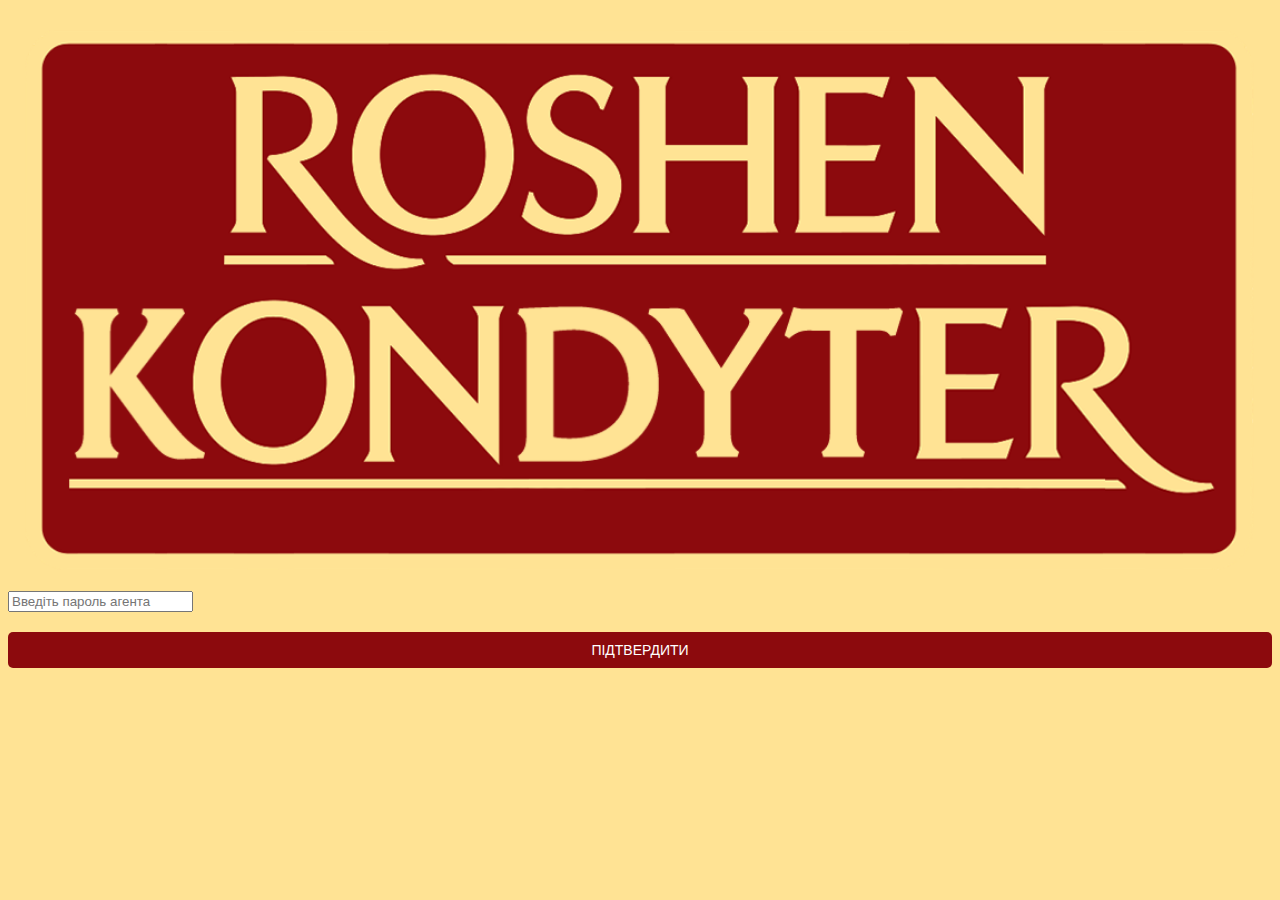
==== index.html @ 338964ea "Add files via upload" ====
<!DOCTYPE html>
<html>
<head>
    <meta charset='UTF-8'>
    <title>РОШЕН-КОНДИТЕР</title>
    <meta name="viewport" content="width=device-width, initial-scale=1.0">
    <link rel="stylesheet" href="main.css">
</head>
<body>
	<div id="password-container">
		<div class="image-logo">
			<img src="logo.png" alt="logo roshen-kondyter">
		</div>
        <input type="text" id="password" placeholder="Введіть пароль агента">
        <button onclick="checkPassword()">ПІДТВЕРДИТИ</button>
    </div>
    
    <div id="page-wrap" style="display: none;">
        <button onclick="openPricePage()">ПРАЙС</button>
        <div class="orders-container">
            <h2 id="agentName"></h2>
            <div class="search-container">
                <input type="text" id="searchInput" placeholder="Пошук за ТТ або Адресою...">
            </div>
            <div class="table-responsive">
                <table id="ordersTable">
                    <thead>
                        <tr>
                            <th>Стадія</th>
                            <th>ТТ</th>
                            <th>Адреса</th>
                            <th>Сума Замовлення</th>
                            <th>Сума Рахунку</th>
                            <th>Експедитор</th>
                        </tr>
                    </thead>
                    <tbody id="ordersBody"></tbody>
                </table>
            </div>
        </div>
    </div>
	<script src="index.js"></script>
</body>
</html>
---- main.css ----
body {
    font-family: Verdana, sans-serif;
    background-color: #ffe394;
}

.password-container input[type="text"] {
    width: 100%;
    max-width: 100%;
    margin-top: 1%;
    font-size: 16px; 
    padding: 10px 0px;
    border-radius: 5px;   
}

.image-logo {
    width: 100%; 
    margin: 0 auto; 
}

.image-logo img {
    width: 100%; 
    height: auto; 
    display: block;
}

button {
    padding: 10px 5px; 
    font-size: 14px; 
    width: 100%; 
    margin: 0 auto;
    margin-top: 20px;
    background-color: #8c0a0d;
    color: #fff;
    border: none;
    border-radius: 5px;
    cursor: pointer;
    transition: background-color 0.3s;
    display: block;
}

button:hover {
    background-color: #111;
}

.orders-container { /*Файл index.html*/
    width: 90%;
    max-width: 90vw;
    max-height: 90vh; 
    
    margin: 10px auto;
    padding: 5px;
    
    font-size: 10px;
    text-align: center;
    
    overflow-y: auto;
    overflow-x: auto; 
}

.search-container {
    width: 100%;
    max-width: 100%;
    margin-bottom: 20px;
	margin-top: 10px;
}

.search-container input {
    width: 100%;
    padding: 10px;
    border: 1px solid #ccc;
    border-radius: 5px;
    box-sizing: border-box;
}

table {
    width: 100%;
    border-collapse: collapse;
    margin-bottom: 20px;
}

th, td {
    padding: 10px;
    border-bottom: 2px solid #fff;
}

tbody tr[data-stage="Новый"] {
    background-color: #23fae8;
}

tbody tr[data-stage="Обработан"] {
    background-color: #fab011;
}

tbody tr[data-stage="ЧастичноОбработан"] {
    background-color: #f0a7fa;
}

tbody tr[data-stage="НеОбработан"] {
    background-color: #ff837a;
}

tbody tr[data-stage="Отгружен"] {
    background-color: #6bf29c;
}

tbody tr[data-stage="Отменен"] {
    background-color: #c9c9c9;
}

#ordersTable th, #priceList th {
	background-color: #fff;
	font-size: 11px;
}

.warehouse-filters {
	display: flex;
	flex-direction: column;
	align-items: center;
	margin-bottom: 20px;
	font-size: 12px;
}
.separator {
	margin: 20px 0;
	width: 80%;
	border-bottom: 2px solid #000;
}
.checkbox-group {
	display: flex;
	justify-content: center;
	gap: 20px;
}

/* Групи та товари */
.group-row {
    background-color: #8c0a0d;
    font-weight: bold;
	color: #fff;
	transition: background-color 0.3s;
	font-size: 11px;
	text-align: center;
}
.product-row {
    background-color: #ffe394;
	transition: background-color 0.3s;
	font-size: 10px;
	text-align: center;
}
.group-row:hover, .product-row:hover {
    background-color: #fff;
    cursor: pointer;
	color: #111;
}




/* Склади */
.warehouse-akciya td {
    background-color: #fc9090; /* Червоний колір для Складу Акция */
}

.warehouse-income td {
    background-color: #abfc90; /* Зелений колір для Надходжень */
}
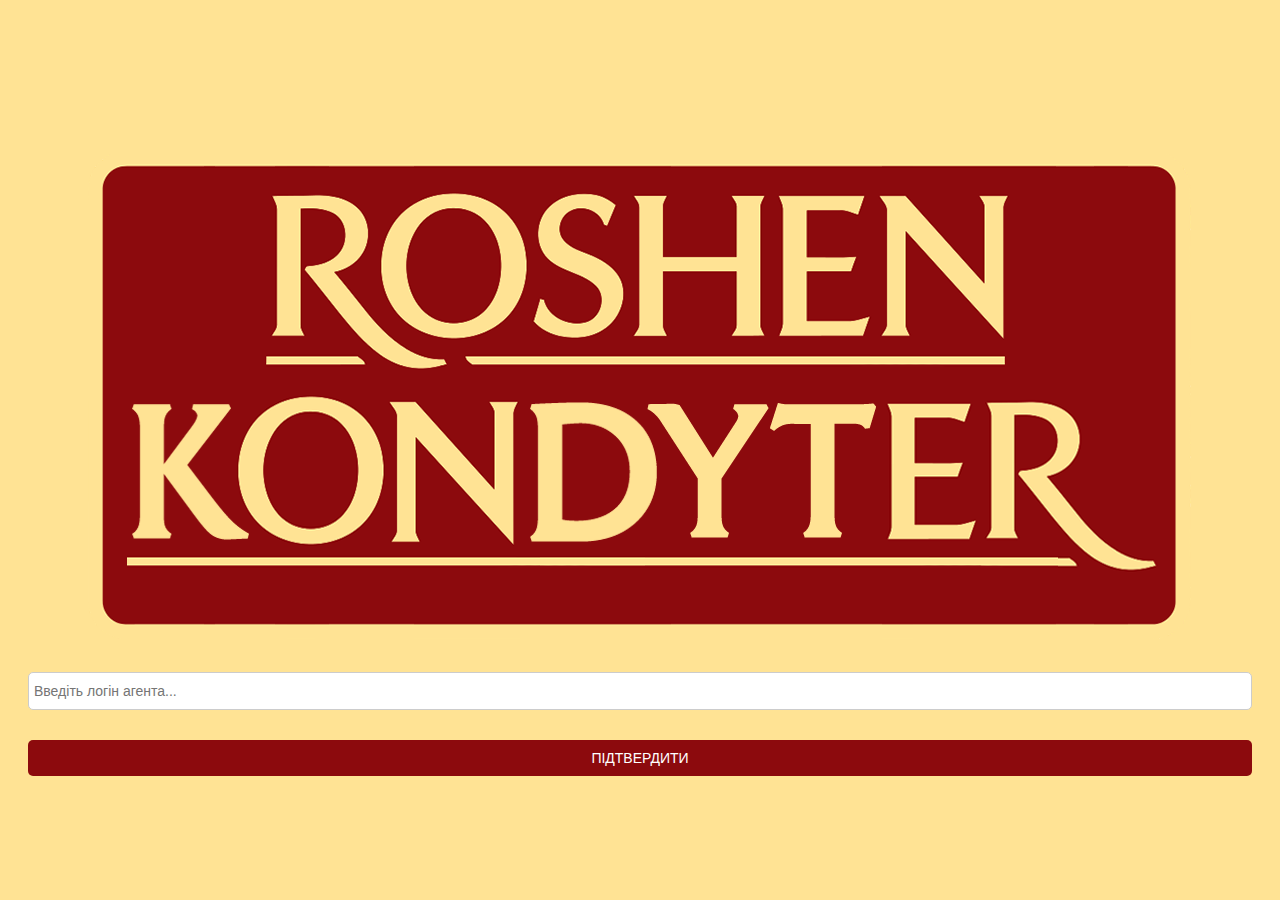
==== commit 9fc58970: "Add files via upload" ====
--- a/index.html
+++ b/index.html
@@ -11,12 +11,15 @@
 		<div class="image-logo">
 			<img src="logo.png" alt="logo roshen-kondyter">
 		</div>
-        <input type="text" id="password" placeholder="Введіть пароль агента">
+        <input type="text" id="password" placeholder="Введіть логін агента...">
         <button onclick="checkPassword()">ПІДТВЕРДИТИ</button>
     </div>
     
     <div id="page-wrap" style="display: none;">
-        <button onclick="openPricePage()">ПРАЙС</button>
+		<div class="menu-buttons">
+			<button onclick="openPricePage()">ПРАЙС</button>
+			<button onclick="clearLocalStorage()">ВИХІД</button>
+		</div>
         <div class="orders-container">
             <h2 id="agentName"></h2>
             <div class="search-container">
@@ -40,5 +43,24 @@
         </div>
     </div>
 	<script src="index.js"></script>
+	<script>
+		function openPricePage(){
+			var agentLogin = localStorage.getItem('agentLogin');
+			var url = 'price.html';
+			if (agentLogin !== null) {
+				url += '?agent=' + encodeURIComponent(agentLogin);
+			}
+			window.location.href = url;
+		}
+		
+		function clearLocalStorage() {
+			localStorage.clear();
+			var url = 'index.html';
+			window.location.href = url;
+			
+			document.getElementById('page-wrap').style.display = 'none';
+            document.getElementById('password-container').style.display = 'block';
+		}
+	</script>
 </body>
 </html>
--- a/main.css
+++ b/main.css
@@ -3,24 +3,47 @@
     background-color: #ffe394;
 }
 
-.password-container input[type="text"] {
-    width: 100%;
-    max-width: 100%;
-    margin-top: 1%;
-    font-size: 16px; 
-    padding: 10px 0px;
-    border-radius: 5px;   
+#password-container {
+    display: flex;
+    flex-direction: column;
+    align-items: center;
+    justify-content: center;
+    height: 97vh;
+    background-color: #ffe394;
+    padding: 20px; /* Додаємо відступи, щоб забезпечити відступи від країв екрану */
+    box-sizing: border-box; /* Забезпечуємо коректний підрахунок розмірів елементів */
 }
 
-.image-logo {
-    width: 100%; 
-    margin: 0 auto; 
+#password-container input#password {
+padding: 10px 5px;
+    font-size: 14px;
+    width: 100%;
+    margin-bottom: 10px; /* Відступ знизу */
+    border: 1px solid #ccc;
+    border-radius: 5px;
+    outline: none;
+    transition: border-color 0.3s;
+    box-sizing: border-box; /* Враховуємо padding і border в ширині елемента */
 }
 
-.image-logo img {
-    width: 100%; 
-    height: auto; 
-    display: block;
+#password-container input#password:focus {
+	border-color: #007bff; /* Змінюємо колір рамки при фокусі */
+    box-shadow: 0 0 5px rgba(0, 123, 255, 0.5); 
+}
+
+#password-container .image-logo {
+	margin-top: 20px;
+    margin-bottom: 10px;
+}
+
+#password-container img {
+    width: 100%;
+    height: auto;
+}
+
+.menu-buttons {
+    display: flex; /* Використовуємо Flexbox для розміщення елементів в один рядок */
+    gap: 10px; /* Відстань між кнопками */
 }
 
 button {
@@ -40,6 +63,7 @@
 
 button:hover {
     background-color: #111;
+    box-shadow: 0 0 5px rgba(0, 123, 255, 0.5); 
 }
 
 .orders-container { /*Файл index.html*/
@@ -70,6 +94,11 @@
     border: 1px solid #ccc;
     border-radius: 5px;
     box-sizing: border-box;
+}
+
+.search-container:hover {
+	border-color: #007bff; /* Змінюємо колір рамки при фокусі */
+    box-shadow: 0 0 5px rgba(0, 123, 255, 0.5); 
 }
 
 table {
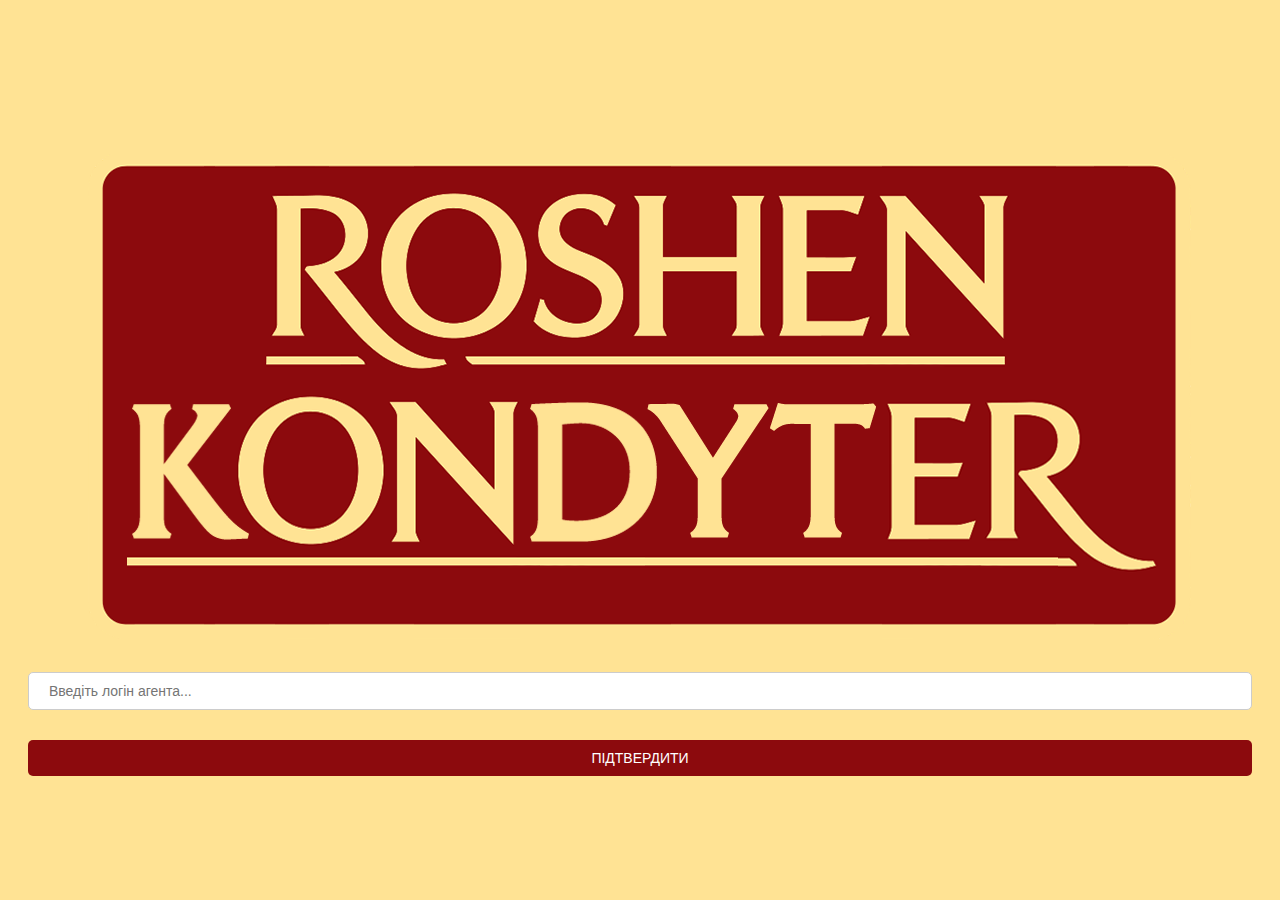
==== commit 0ceb14f2: "Add files via upload" ====
--- a/index.html
+++ b/index.html
@@ -58,8 +58,12 @@
 			var url = 'index.html';
 			window.location.href = url;
 			
+			document.getElementById('password').value = '';
+			
 			document.getElementById('page-wrap').style.display = 'none';
             document.getElementById('password-container').style.display = 'block';
+			
+			closeModal(); 
 		}
 	</script>
 </body>
--- a/main.css
+++ b/main.css
@@ -15,7 +15,7 @@
 }
 
 #password-container input#password {
-padding: 10px 5px;
+	padding: 10px 20px;
     font-size: 14px;
     width: 100%;
     margin-bottom: 10px; /* Відступ знизу */
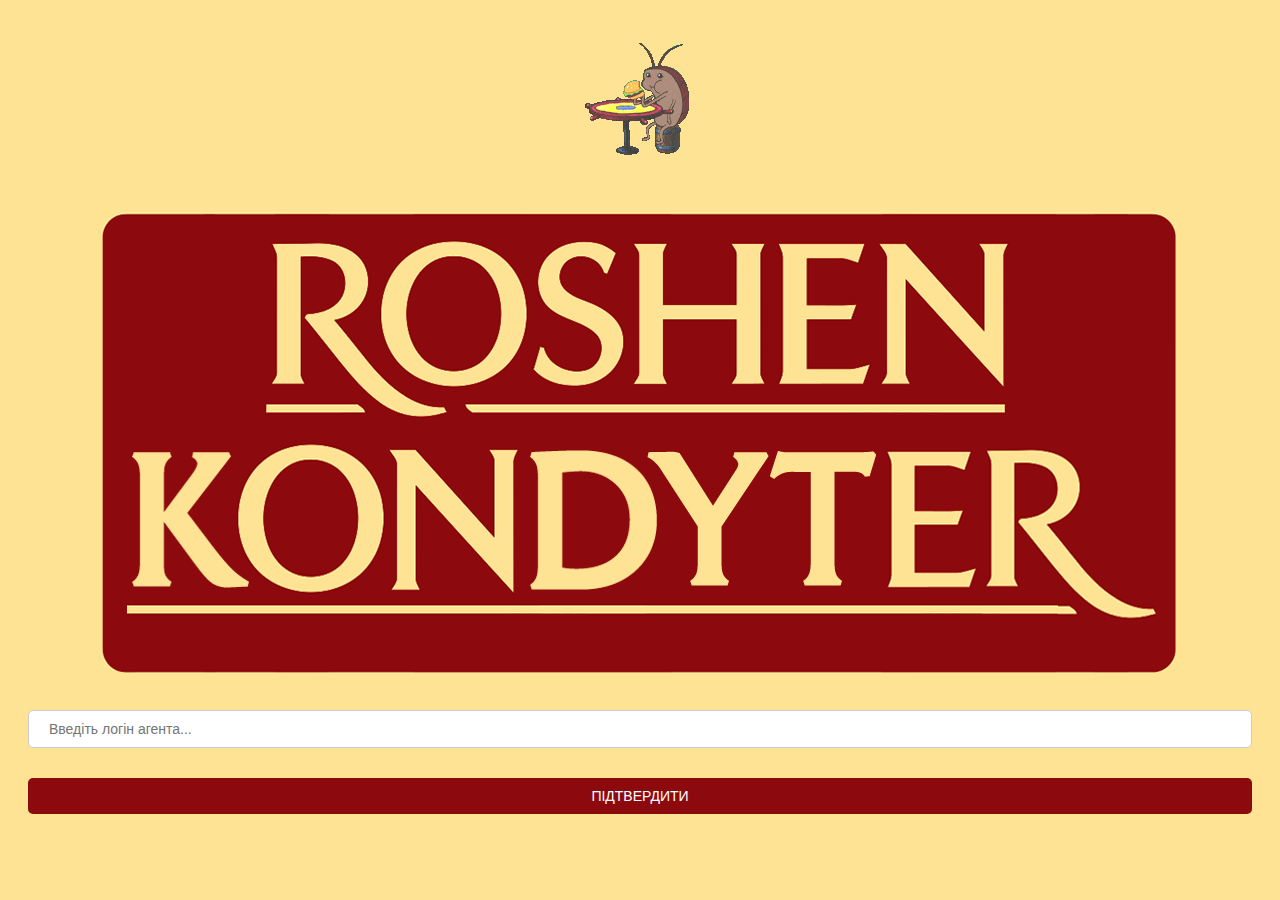
==== commit e5050d42: "Auto commit: Updated Price.xml" ====
--- a/index.html
+++ b/index.html
@@ -7,7 +7,11 @@
     <link rel="stylesheet" href="main.css">
 </head>
 <body>
+		
 	<div id="password-container">
+		<div class="loading">
+            <img src="200w.gif" alt="Loading">
+		</div>
 		<div class="image-logo">
 			<img src="logo.png" alt="logo roshen-kondyter">
 		</div>
@@ -30,11 +34,12 @@
                     <thead>
                         <tr>
                             <th>Стадія</th>
-                            <th>ТТ</th>
+                            <th>Торгова точка</th>
                             <th>Адреса</th>
-                            <th>Сума Замовлення</th>
-                            <th>Сума Рахунку</th>
-                            <th>Експедитор</th>
+                            <th>Сума замовлення</th>
+                            <th>Сума реалізації</th>
+							<th>Експедитор</th>
+							<th>Номер реалізації</th>                     
                         </tr>
                     </thead>
                     <tbody id="ordersBody"></tbody>
--- a/main.css
+++ b/main.css
@@ -7,7 +7,7 @@
     display: flex;
     flex-direction: column;
     align-items: center;
-    justify-content: center;
+    margin-top: 1px;
     height: 97vh;
     background-color: #ffe394;
     padding: 20px; /* Додаємо відступи, щоб забезпечити відступи від країв екрану */
@@ -29,11 +29,6 @@
 #password-container input#password:focus {
 	border-color: #007bff; /* Змінюємо колір рамки при фокусі */
     box-shadow: 0 0 5px rgba(0, 123, 255, 0.5); 
-}
-
-#password-container .image-logo {
-	margin-top: 20px;
-    margin-bottom: 10px;
 }
 
 #password-container img {
@@ -172,7 +167,7 @@
     background-color: #ffe394;
 	transition: background-color 0.3s;
 	font-size: 10px;
-	text-align: center;
+	text-align: left;
 }
 .group-row:hover, .product-row:hover {
     background-color: #fff;
@@ -180,14 +175,15 @@
 	color: #111;
 }
 
-
-
-
 /* Склади */
 .warehouse-akciya td {
     background-color: #fc9090; /* Червоний колір для Складу Акция */
 }
 
 .warehouse-income td {
-    background-color: #abfc90; /* Зелений колір для Надходжень */
+    background-color: #57d98b; /* Зелений колір для Надходжень */
+}
+
+.warehouse-vip td {
+    background-color: #83bfd4; /* Зелений колір для Надходжень */
 }